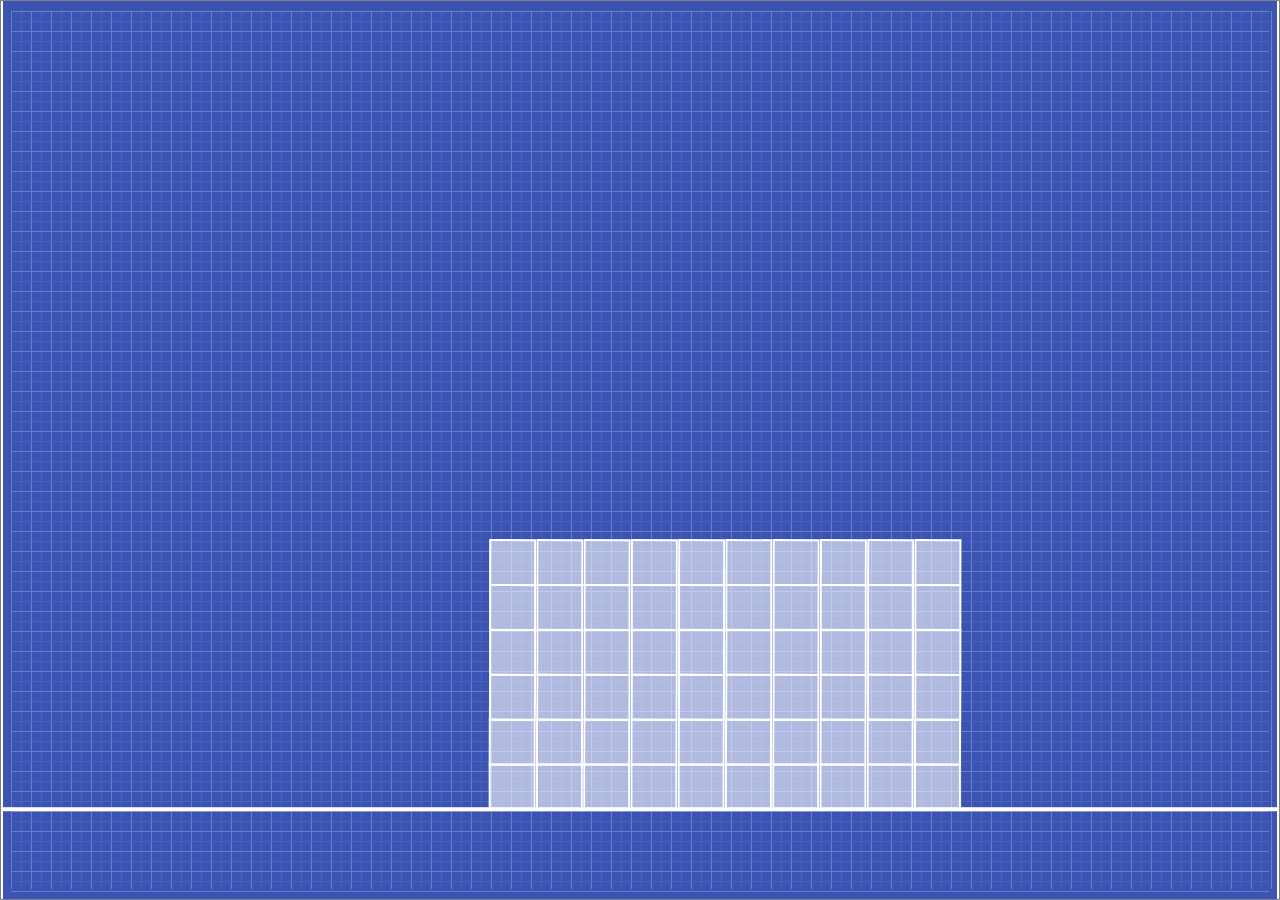
==== cannon/index.html @ 857aa7e4 "Initial demos version" ====
<!DOCTYPE html>
<html>
<head>
	<title>P2.JS Example</title>
	<script type="text/javascript" src="../raphael-min.js"></script>
	<script type="text/javascript" src="../p2.js/p2.min.js"></script>
    <script type="text/javascript" src="../core.js"></script>
    <style type="text/css">
        SVG {
			background-color: rgb(59, 83, 179);
			border: 1px solid grey;
        }
    </style>
</head>
<body>
	<script type="text/javascript" src="main.js"></script>
</body>
</html>
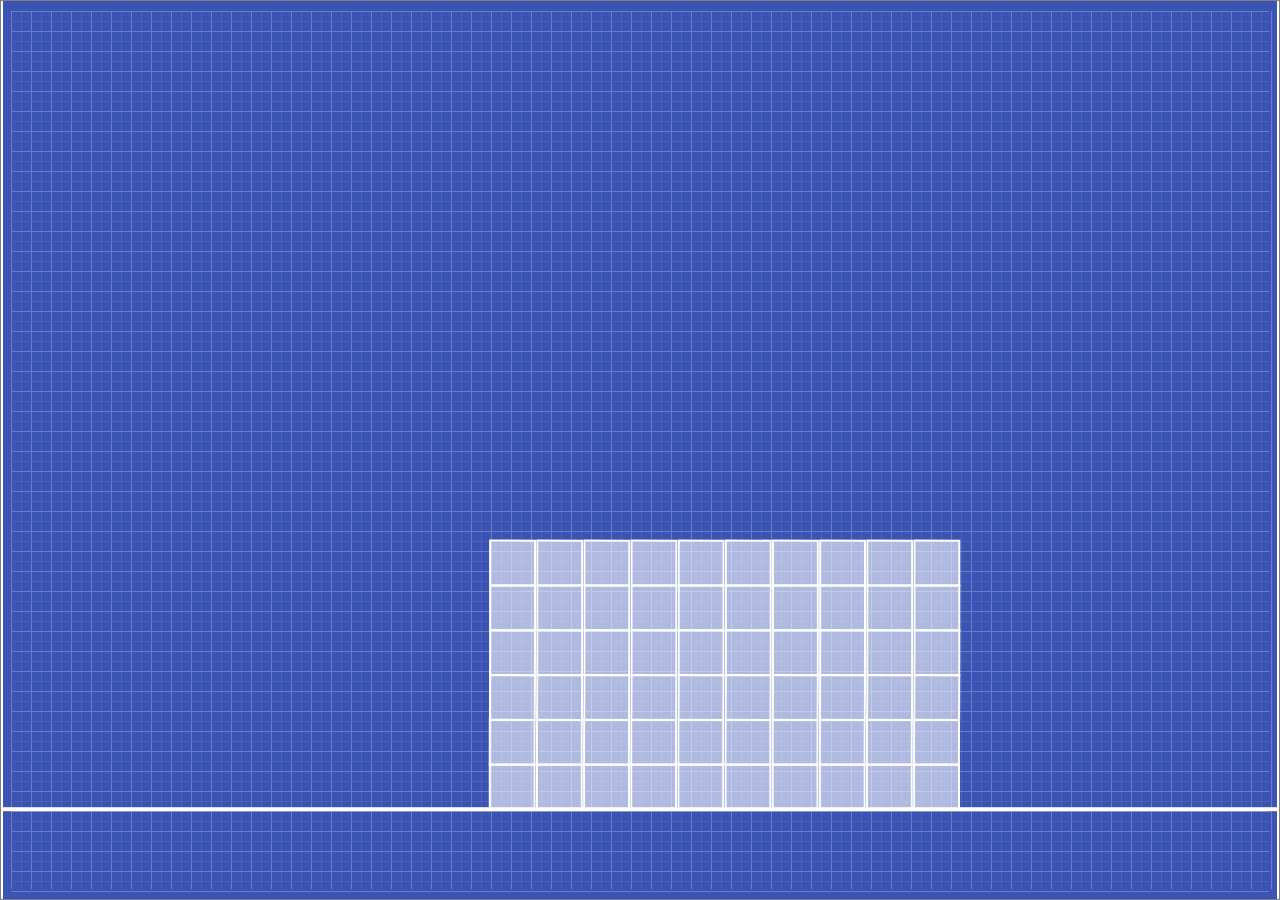
==== commit 3e3b76bf: "Made possible to pass scale parameters to viewport. Fixed race condition. Picked best scale paramete" ====
--- a/cannon/index.html
+++ b/cannon/index.html
@@ -5,12 +5,7 @@
 	<script type="text/javascript" src="../raphael-min.js"></script>
 	<script type="text/javascript" src="../p2.js/p2.min.js"></script>
     <script type="text/javascript" src="../core.js"></script>
-    <style type="text/css">
-        SVG {
-			background-color: rgb(59, 83, 179);
-			border: 1px solid grey;
-        }
-    </style>
+    <link rel="stylesheet" href="../core.css">
 </head>
 <body>
 	<script type="text/javascript" src="main.js"></script>
--- a/core.css
+++ b/core.css
@@ -0,0 +1,7 @@
+BODY {
+    background-color: black;
+}
+SVG {
+    background-color: rgb(59, 83, 179);
+    border: 1px solid grey;
+}
